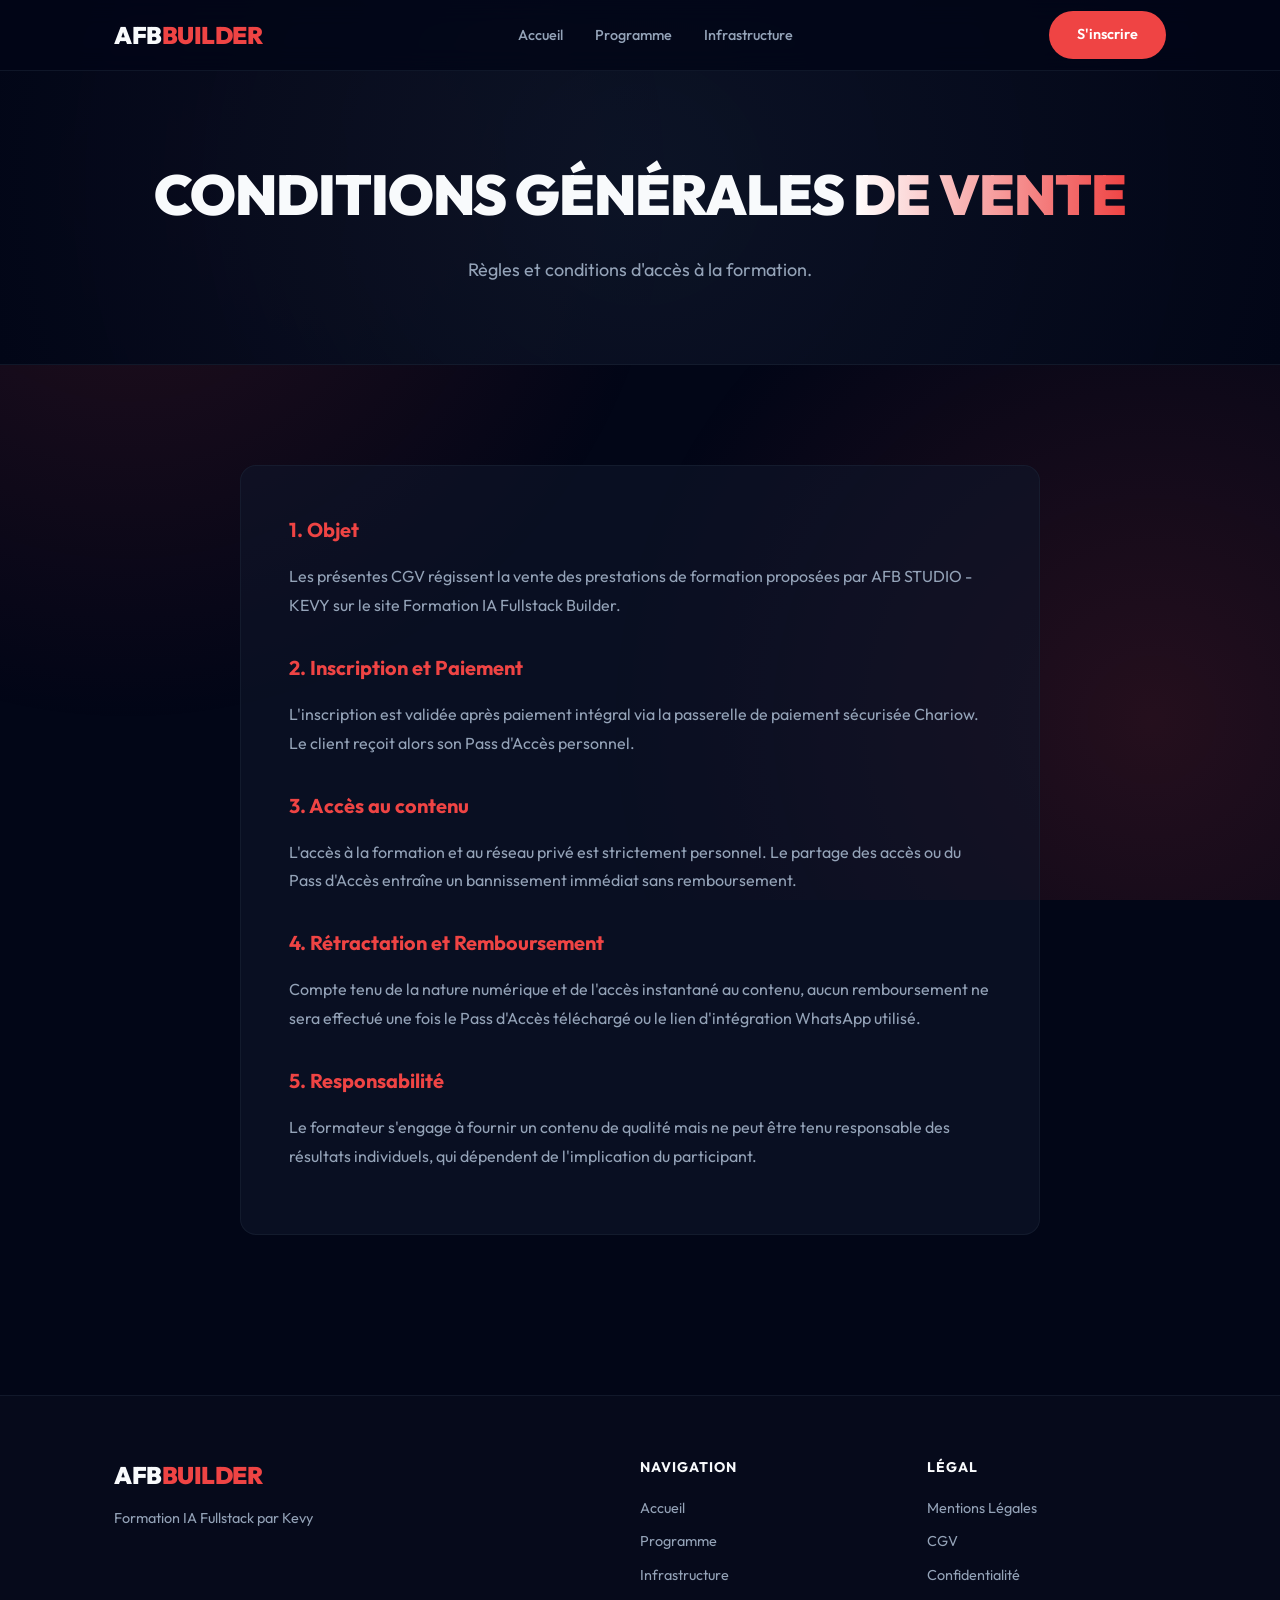
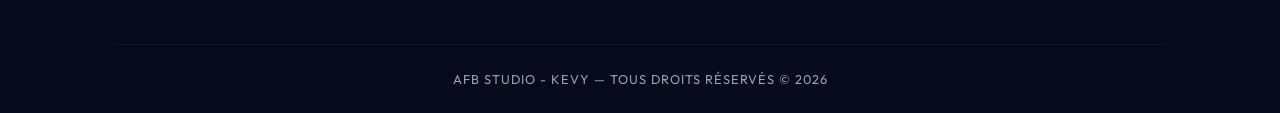
==== cgv.html @ ed89f9b4 "feat: add legal pages and update footer navigation links across the site" ====
<!DOCTYPE html>
<html lang="fr">
<head>
    <meta charset="UTF-8">
    <meta name="viewport" content="width=device-width, initial-scale=1.0">
    <title>CGV | Formation IA Fullstack Builder</title>
    
    <link rel="preconnect" href="https://fonts.googleapis.com">
    <link rel="preconnect" href="https://fonts.gstatic.com" crossorigin>
    <link href="https://fonts.googleapis.com/css2?family=Outfit:wght@100;300;400;600;700;900&display=swap" rel="stylesheet">
    
    <link rel="stylesheet" href="css/style.css">
    <link href="https://fonts.googleapis.com/icon?family=Material+Icons" rel="stylesheet">
    <link rel="icon" type="image/png" href="logo.png">
</head>
<body>
    <nav class="navbar">
        <div class="nav-container">
            <a href="index.html" class="nav-logo">AFB<span>Builder</span></a>
            <ul class="nav-links">
                <li><a href="index.html">Accueil</a></li>
                <li><a href="programme.html">Programme</a></li>
                <li><a href="infrastructure.html">Infrastructure</a></li>
            </ul>
            <a href="index.html#inscription" class="btn-primary">S'inscrire</a>
        </div>
    </nav>

    <header class="page-header">
        <div class="container">
            <h1 class="page-title">CONDITIONS GÉNÉRALES <span class="text-gradient">DE VENTE</span></h1>
            <p class="page-subtitle">Règles et conditions d'accès à la formation.</p>
        </div>
    </header>

    <main>
        <section class="section">
            <div class="container">
                <div class="legal-content">
                    <h3>1. Objet</h3>
                    <p>Les présentes CGV régissent la vente des prestations de formation proposées par AFB STUDIO - KEVY sur le site Formation IA Fullstack Builder.</p>

                    <h3>2. Inscription et Paiement</h3>
                    <p>L'inscription est validée après paiement intégral via la passerelle de paiement sécurisée Chariow. Le client reçoit alors son Pass d'Accès personnel.</p>

                    <h3>3. Accès au contenu</h3>
                    <p>L'accès à la formation et au réseau privé est strictement personnel. Le partage des accès ou du Pass d'Accès entraîne un bannissement immédiat sans remboursement.</p>

                    <h3>4. Rétractation et Remboursement</h3>
                    <p>Compte tenu de la nature numérique et de l'accès instantané au contenu, aucun remboursement ne sera effectué une fois le Pass d'Accès téléchargé ou le lien d'intégration WhatsApp utilisé.</p>

                    <h3>5. Responsabilité</h3>
                    <p>Le formateur s'engage à fournir un contenu de qualité mais ne peut être tenu responsable des résultats individuels, qui dépendent de l'implication du participant.</p>
                </div>
            </div>
        </section>
    </main>

    <footer class="footer">
        <div class="container">
            <div class="footer-content">
                <div class="footer-brand">
                    <a href="index.html" class="nav-logo">AFB<span>Builder</span></a>
                    <p>Formation IA Fullstack par Kevy</p>
                </div>
                <div class="footer-links">
                    <h4>Navigation</h4>
                    <ul>
                        <li><a href="index.html">Accueil</a></li>
                        <li><a href="programme.html">Programme</a></li>
                        <li><a href="infrastructure.html">Infrastructure</a></li>
                    </ul>
                </div>
                <div class="footer-links">
                    <h4>Légal</h4>
                    <ul>
                        <li><a href="mentions-legales.html">Mentions Légales</a></li>
                        <li><a href="cgv.html">CGV</a></li>
                        <li><a href="confidentialite.html">Confidentialité</a></li>
                    </ul>
                </div>
            </div>
            <div class="footer-bottom">
                <p>AFB STUDIO - KEVY — TOUS DROITS RÉSERVÉS © 2026</p>
            </div>
        </div>
    </footer>

    <script src="js/main.js"></script>
</body>
</html>
---- css/style.css ----
:root {
    --primary: #ef4444;
    --primary-hover: #dc2626;
    --bg-dark: #020617;
    --bg-card: rgba(15, 23, 42, 0.6);
    --text-light: #f8fafc;
    --text-muted: #94a3b8;
    --border-color: rgba(30, 41, 59, 0.5);
    --glass-border: rgba(255, 255, 255, 0.05);
    --accent-glow: rgba(239, 68, 68, 0.15);
    --radius-lg: 16px;
    --radius-md: 8px;
    --transition-base: all 0.3s cubic-bezier(0.4, 0, 0.2, 1);
}

* {
    margin: 0;
    padding: 0;
    box-sizing: border-box;
}

html {
    scroll-behavior: smooth;
}

body {
    font-family: 'Outfit', sans-serif;
    background-color: var(--bg-dark);
    color: var(--text-light);
    line-height: 1.6;
    overflow-x: hidden;
}

body::before {
    content: '';
    position: fixed;
    top: 0;
    left: 0;
    width: 100%;
    height: 100%;
    background: 
        radial-gradient(circle at 10% 20%, var(--accent-glow) 0%, transparent 40%),
        radial-gradient(circle at 90% 80%, var(--accent-glow) 0%, transparent 40%);
    z-index: -1;
    pointer-events: none;
}

a {
    text-decoration: none;
    color: inherit;
}

.container {
    max-width: 1100px;
    margin: 0 auto;
    padding: 0 24px;
}

/* Navbar */
.navbar {
    position: fixed;
    top: 0;
    left: 0;
    right: 0;
    z-index: 1000;
    background: rgba(2, 6, 23, 0.8);
    backdrop-filter: blur(12px);
    -webkit-backdrop-filter: blur(12px);
    border-bottom: 1px solid var(--border-color);
}

.nav-container {
    max-width: 1100px;
    margin: 0 auto;
    padding: 0 24px;
    display: flex;
    align-items: center;
    justify-content: space-between;
    height: 70px;
}

.nav-logo {
    font-size: 1.5rem;
    font-weight: 900;
    text-transform: uppercase;
    letter-spacing: -0.5px;
}

.nav-logo span {
    color: var(--primary);
}

.nav-links {
    display: flex;
    list-style: none;
    gap: 32px;
}

.nav-links a {
    font-size: 0.9rem;
    font-weight: 500;
    color: var(--text-muted);
    transition: var(--transition-base);
}

.nav-links a:hover,
.nav-links a.active {
    color: var(--text-light);
}

/* Buttons */
.btn-primary {
    display: inline-block;
    background: var(--primary);
    color: #fff;
    padding: 12px 28px;
    border-radius: 100px;
    font-weight: 600;
    font-size: 0.9rem;
    transition: var(--transition-base);
}

.btn-primary:hover {
    background: var(--primary-hover);
    transform: translateY(-2px);
}

.btn-secondary {
    display: inline-block;
    border: 1px solid var(--border-color);
    color: var(--text-light);
    padding: 12px 28px;
    border-radius: 100px;
    font-weight: 600;
    font-size: 0.9rem;
    transition: var(--transition-base);
}

.btn-secondary:hover {
    border-color: var(--text-light);
}

.btn-large {
    padding: 16px 40px;
    font-size: 1.1rem;
}

/* Hero */
.hero {
    min-height: 100vh;
    display: flex;
    align-items: center;
    justify-content: center;
    text-align: center;
    padding: 100px 24px 80px;
    background: radial-gradient(circle at center, rgba(15, 23, 42, 0.8) 0%, var(--bg-dark) 100%);
}

.hero-content {
    max-width: 800px;
}

.instructor-badge {
    display: inline-block;
    border: 1px solid var(--primary);
    color: var(--primary);
    padding: 8px 24px;
    border-radius: 100px;
    font-size: 0.75rem;
    font-weight: 700;
    text-transform: uppercase;
    letter-spacing: 3px;
    margin-bottom: 32px;
    background: rgba(239, 68, 68, 0.05);
}

.hero-title {
    font-size: clamp(2.5rem, 10vw, 4.5rem);
    font-weight: 900;
    line-height: 1.1;
    text-transform: uppercase;
    margin-bottom: 24px;
    letter-spacing: -2px;
}

.text-gradient {
    background: linear-gradient(to right, #fff, var(--primary));
    -webkit-background-clip: text;
    -webkit-text-fill-color: transparent;
}

.subtitle {
    color: var(--text-muted);
    font-size: 1.25rem;
    max-width: 600px;
    margin: 0 auto 40px;
    font-weight: 300;
}

.hero-cta {
    display: flex;
    gap: 16px;
    justify-content: center;
    flex-wrap: wrap;
}

/* Page Header */
.page-header {
    padding: 150px 24px 80px;
    text-align: center;
    background: radial-gradient(circle at center, rgba(15, 23, 42, 0.8) 0%, var(--bg-dark) 100%);
    border-bottom: 1px solid var(--border-color);
}

.page-title {
    font-size: clamp(2rem, 8vw, 3.5rem);
    font-weight: 900;
    text-transform: uppercase;
    margin-bottom: 16px;
    letter-spacing: -1px;
}

.page-subtitle {
    color: var(--text-muted);
    font-size: 1.125rem;
}

/* Sections */
.section {
    padding: 100px 0;
}

.section.dark {
    background: rgba(255, 255, 255, 0.02);
}

.section-title {
    text-align: center;
    font-size: 1.75rem;
    font-weight: 800;
    text-transform: uppercase;
    letter-spacing: 4px;
    margin-bottom: 48px;
}

.section-title span {
    color: var(--primary);
}

/* Features Grid */
.features-grid {
    display: grid;
    grid-template-columns: repeat(auto-fit, minmax(250px, 1fr));
    gap: 24px;
}

.feature-card {
    background: var(--bg-card);
    border: 1px solid var(--border-color);
    border-radius: var(--radius-lg);
    padding: 32px;
    text-align: center;
    transition: var(--transition-base);
}

.feature-card:hover {
    transform: translateY(-5px);
    border-color: var(--primary);
}

.feature-icon {
    font-size: 2.5rem;
    margin-bottom: 16px;
}

.feature-card h3 {
    font-size: 1.125rem;
    font-weight: 700;
    margin-bottom: 12px;
}

.feature-card p {
    color: var(--text-muted);
    font-size: 0.95rem;
}

/* Phases Preview */
.phases-preview {
    display: grid;
    grid-template-columns: repeat(auto-fit, minmax(200px, 1fr));
    gap: 20px;
}

.phase-card {
    background: var(--bg-card);
    border: 1px solid var(--border-color);
    border-radius: var(--radius-lg);
    padding: 24px;
    text-align: center;
    transition: var(--transition-base);
}

.phase-card:hover {
    border-color: rgba(239, 68, 68, 0.5);
}

.phase-card.highlight {
    border-color: var(--primary);
    background: rgba(239, 68, 68, 0.1);
}

.phase-num {
    display: block;
    font-size: 2rem;
    font-weight: 900;
    color: var(--primary);
    margin-bottom: 12px;
}

.phase-card h3 {
    font-size: 1rem;
    font-weight: 700;
    margin-bottom: 8px;
}

.phase-card p {
    color: var(--text-muted);
    font-size: 0.875rem;
}

/* Workflow Cards */
.workflow-cards {
    display: grid;
    grid-template-columns: repeat(auto-fit, minmax(220px, 1fr));
    gap: 24px;
}

.workflow-step {
    text-align: center;
    padding: 24px;
}

.step-number {
    display: inline-flex;
    align-items: center;
    justify-content: center;
    width: 50px;
    height: 50px;
    border-radius: 50%;
    background: var(--primary);
    color: #fff;
    font-size: 1.25rem;
    font-weight: 900;
    margin-bottom: 16px;
}

.workflow-step h3 {
    font-size: 1.125rem;
    font-weight: 700;
    margin-bottom: 8px;
}

.workflow-step p {
    color: var(--text-muted);
    font-size: 0.9rem;
}

/* How It Works Section */
.how-it-works {
    margin-bottom: 60px;
    text-align: left;
}

.how-title {
    font-size: 1.5rem;
    font-weight: 800;
    text-transform: uppercase;
    letter-spacing: 2px;
    color: var(--primary);
    margin-bottom: 40px;
    text-align: center;
}

.how-steps {
    display: grid;
    grid-template-columns: repeat(auto-fit, minmax(240px, 1fr));
    gap: 30px;
}

.how-step {
    background: var(--bg-card);
    border: 1px solid var(--border-color);
    border-radius: var(--radius-lg);
    padding: 30px;
    display: flex;
    flex-direction: column;
    gap: 20px;
    transition: var(--transition-base);
    position: relative;
    overflow: hidden;
}

.how-step::before {
    content: '';
    position: absolute;
    top: 0;
    left: 0;
    width: 100%;
    height: 4px;
    background: var(--primary);
    opacity: 0.3;
}

.how-step:hover {
    transform: translateY(-5px);
    border-color: var(--primary);
    box-shadow: 0 10px 30px rgba(0, 0, 0, 0.3);
}

.how-step:hover::before {
    opacity: 1;
}

.how-step-num {
    width: 40px;
    height: 40px;
    background: var(--primary);
    color: #fff;
    border-radius: 50%;
    display: flex;
    align-items: center;
    justify-content: center;
    font-weight: 900;
    font-size: 1.2rem;
    flex-shrink: 0;
    box-shadow: 0 4px 10px rgba(239, 68, 68, 0.4);
}

.how-step-content h4 {
    font-size: 1.1rem;
    font-weight: 700;
    margin-bottom: 12px;
    color: var(--text-light);
}

.how-step-content p {
    font-size: 0.9rem;
    color: var(--text-muted);
    line-height: 1.6;
}

/* CTA Section */
.cta-section {
    text-align: center;
    background: linear-gradient(to bottom, transparent, rgba(239, 68, 68, 0.1));
}

.cta-text {
    font-size: 1.125rem;
    color: var(--text-muted);
    margin-bottom: 32px;
}

.center {
    text-align: center;
}

/* Modules (Programme Page) */
.module {
    background: var(--bg-card);
    border: 1px solid var(--border-color);
    border-radius: var(--radius-lg);
    margin-bottom: 40px;
    overflow: hidden;
}

.module-header {
    padding: 24px 32px;
    display: flex;
    align-items: center;
    gap: 20px;
    border-bottom: 1px solid var(--border-color);
}

.module-header.phase-1 { background: rgba(59, 130, 246, 0.1); border-left: 4px solid #3b82f6; }
.module-header.phase-2 { background: rgba(34, 197, 94, 0.1); border-left: 4px solid #22c55e; }
.module-header.phase-3 { background: rgba(168, 85, 247, 0.1); border-left: 4px solid #a855f7; }
.module-header.phase-4 { background: rgba(251, 146, 60, 0.1); border-left: 4px solid #fb923c; }
.module-header.phase-5 { background: rgba(239, 68, 68, 0.1); border-left: 4px solid var(--primary); }

.module-badge {
    font-size: 0.75rem;
    font-weight: 900;
    background: rgba(255, 255, 255, 0.1);
    padding: 4px 12px;
    border-radius: 4px;
}

.module-header h2 {
    font-size: 1.25rem;
    font-weight: 700;
}

.module-body {
    padding: 32px;
}

.module-intro {
    color: var(--text-muted);
    margin-bottom: 24px;
    font-size: 1rem;
}

.lesson-card {
    background: rgba(255, 255, 255, 0.03);
    border-radius: var(--radius-md);
    margin-bottom: 20px;
    overflow: hidden;
}

.lesson-card:last-child {
    margin-bottom: 0;
}

.lesson-card.critical {
    border: 1px solid #7f1d1d;
    background: rgba(127, 29, 29, 0.1);
}

.lesson-header {
    display: flex;
    align-items: center;
    gap: 16px;
    padding: 20px 24px;
    background: rgba(255, 255, 255, 0.02);
}

.lesson-number {
    width: 36px;
    height: 36px;
    display: flex;
    align-items: center;
    justify-content: center;
    background: var(--primary);
    border-radius: 50%;
    font-weight: 900;
    font-size: 0.875rem;
}

.lesson-header h3 {
    font-size: 1.125rem;
    font-weight: 700;
    flex: 1;
}

.security-tag {
    font-size: 0.65rem;
    font-weight: 800;
    text-transform: uppercase;
    background: #450a0a;
    color: #fca5a5;
    padding: 4px 10px;
    border-radius: 4px;
    border: 1px solid #7f1d1d;
}

.lesson-content {
    padding: 20px 24px;
}

.lesson-content p {
    color: var(--text-muted);
    margin-bottom: 16px;
}

.lesson-objectives {
    list-style: none;
}

.lesson-objectives li {
    position: relative;
    padding-left: 24px;
    margin-bottom: 8px;
    color: var(--text-muted);
    font-size: 0.9rem;
}

.lesson-objectives li::before {
    content: '✓';
    position: absolute;
    left: 0;
    color: var(--primary);
    font-weight: 900;
}

/* Infrastructure Page - Workflow Process */
.workflow-process {
    display: flex;
    flex-direction: column;
    gap: 24px;
}

.workflow-step-card {
    display: flex;
    align-items: flex-start;
    gap: 24px;
    background: var(--bg-card);
    border: 1px solid var(--border-color);
    border-radius: var(--radius-lg);
    padding: 24px;
}

.step-icon {
    font-size: 1.5rem;
    font-weight: 900;
    color: var(--primary);
    width: 50px;
    height: 50px;
    display: flex;
    align-items: center;
    justify-content: center;
    background: rgba(239, 68, 68, 0.1);
    border-radius: var(--radius-md);
    flex-shrink: 0;
}

.step-content {
    flex: 1;
}

.step-content h3 {
    font-size: 1.125rem;
    font-weight: 700;
    margin-bottom: 4px;
}

.step-content p {
    color: var(--primary);
    font-weight: 600;
    margin-bottom: 12px;
}

.step-content ul {
    list-style: none;
}

.step-content ul li {
    color: var(--text-muted);
    font-size: 0.9rem;
    margin-bottom: 4px;
}

/* Timeline */
.timeline {
    display: flex;
    flex-direction: column;
    gap: 24px;
}

.timeline-item {
    display: flex;
    gap: 24px;
    align-items: flex-start;
}

.timeline-date {
    text-align: center;
    min-width: 120px;
    padding: 16px;
    background: var(--bg-card);
    border-radius: var(--radius-md);
    border: 1px solid var(--border-color);
}

.timeline-date .day {
    display: block;
    font-weight: 700;
    font-size: 0.875rem;
    color: var(--text-light);
}

.timeline-date .time {
    display: block;
    font-size: 0.75rem;
    color: var(--primary);
    font-weight: 600;
}

.timeline-content {
    flex: 1;
    padding: 20px 24px;
    background: var(--bg-card);
    border-radius: var(--radius-md);
    border: 1px solid var(--border-color);
}

.timeline-content.highlight {
    border-color: var(--primary);
    background: rgba(239, 68, 68, 0.05);
}

.timeline-content.deadline {
    border-color: #ef4444;
    background: rgba(239, 68, 68, 0.1);
}

.timeline-content h3 {
    font-size: 1.125rem;
    font-weight: 700;
    margin-bottom: 8px;
}

.timeline-content p {
    color: var(--text-muted);
    font-size: 0.9rem;
}

.event-tag {
    display: inline-block;
    font-size: 0.65rem;
    font-weight: 800;
    text-transform: uppercase;
    padding: 4px 10px;
    border-radius: 4px;
    margin-top: 12px;
    background: rgba(239, 68, 68, 0.2);
    color: var(--primary);
}

.deadline-tag {
    background: rgba(239, 68, 68, 0.3);
    color: #fff;
}

/* Platform Features */
.platform-features {
    display: grid;
    grid-template-columns: repeat(auto-fit, minmax(250px, 1fr));
    gap: 24px;
}

.platform-card {
    background: var(--bg-card);
    border: 1px solid var(--border-color);
    border-radius: var(--radius-lg);
    padding: 24px;
    text-align: center;
}

.platform-icon {
    font-size: 2rem;
    margin-bottom: 16px;
}

.platform-card h3 {
    font-size: 1.125rem;
    font-weight: 700;
    margin-bottom: 8px;
}

.platform-card p {
    color: var(--text-muted);
    font-size: 0.9rem;
}

/* Tools Grid */
.tools-grid {
    display: grid;
    grid-template-columns: repeat(auto-fit, minmax(180px, 1fr));
    gap: 20px;
}

.tool-card {
    background: var(--bg-card);
    border: 1px solid var(--border-color);
    border-radius: var(--radius-md);
    padding: 24px;
    text-align: center;
    transition: var(--transition-base);
}

.tool-card:hover {
    border-color: var(--primary);
}

.tool-logo {
    font-size: 2rem;
    margin-bottom: 12px;
}

.tool-card h3 {
    font-size: 1rem;
    font-weight: 700;
    margin-bottom: 4px;
}

.tool-card p {
    color: var(--text-muted);
    font-size: 0.8rem;
}

/* Footer */
.footer {
    background: rgba(255, 255, 255, 0.02);
    border-top: 1px solid var(--border-color);
    padding: 60px 0 24px;
    margin-top: 60px;
}

.footer-content {
    display: grid;
    grid-template-columns: 2fr 1fr 1fr;
    gap: 48px;
    margin-bottom: 48px;
}

.footer-brand {
    text-align: left;
}

.footer-brand .nav-logo {
    display: inline-block;
    margin-bottom: 12px;
}

.footer-brand p {
    color: var(--text-muted);
    font-size: 0.9rem;
}

.footer-links h4 {
    font-size: 0.875rem;
    font-weight: 700;
    text-transform: uppercase;
    letter-spacing: 1px;
    margin-bottom: 16px;
}

.footer-links ul {
    list-style: none;
}

.footer-links li {
    margin-bottom: 8px;
}

.footer-links a {
    color: var(--text-muted);
    font-size: 0.9rem;
    transition: var(--transition-base);
}

.footer-links a:hover {
    color: var(--text-light);
}

.footer-bottom {
    text-align: center;
    padding-top: 24px;
    border-top: 1px solid var(--border-color);
    color: var(--text-muted);
    font-size: 0.8rem;
    letter-spacing: 1px;
    text-transform: uppercase;
}

/* Scroll to Top */
.scroll-to-top {
    position: fixed;
    bottom: 24px;
    right: 24px;
    width: 48px;
    height: 48px;
    background: var(--primary);
    border-radius: 50%;
    display: flex;
    align-items: center;
    justify-content: center;
    cursor: pointer;
    opacity: 0;
    visibility: hidden;
    transform: translateY(20px);
    transition: var(--transition-base);
    z-index: 999;
    box-shadow: 0 4px 20px rgba(239, 68, 68, 0.3);
}

.scroll-to-top.visible {
    opacity: 1;
    visibility: visible;
    transform: translateY(0);
}

.scroll-to-top:hover {
    background: var(--primary-hover);
    transform: translateY(-4px);
}

.scroll-to-top .material-icons {
    font-size: 24px;
    color: #fff;
}

/* Animations */
@keyframes fadeInUp {
    from {
        opacity: 0;
        transform: translateY(30px);
    }
    to {
        opacity: 1;
        transform: translateY(0);
    }
}

.hero-content,
.section {
    animation: fadeInUp 0.8s ease-out;
}

/* Responsive */
@media (max-width: 768px) {
    .nav-links {
        display: none;
    }
    
    .hero-title {
        font-size: 2.5rem;
    }
    
    .page-header {
        padding: 120px 24px 60px;
    }
    
    .section {
        padding: 60px 0;
    }
    
    .workflow-step-card {
        flex-direction: column;
    }
    
    .step-arrow {
        display: none;
    }
    
    .timeline-item {
        flex-direction: column;
    }
    
    .timeline-date {
        min-width: auto;
    }
    
    .footer-content {
        grid-template-columns: 1fr;
        gap: 32px;
    }
    
    .footer-brand {
        text-align: center;
    }
}

/* Legal Content Pages */
.legal-content {
    max-width: 800px;
    margin: 0 auto;
    background: var(--bg-card);
    border: 1px solid var(--border-color);
    border-radius: var(--radius-lg);
    padding: 48px;
}

.legal-content h3 {
    font-size: 1.25rem;
    font-weight: 700;
    margin: 32px 0 16px;
    color: var(--primary);
}

.legal-content h3:first-child {
    margin-top: 0;
}

.legal-content p {
    color: var(--text-muted);
    margin-bottom: 16px;
    line-height: 1.8;
}

.legal-content ul {
    list-style: none;
    margin-bottom: 24px;
}

.legal-content ul li {
    position: relative;
    padding-left: 24px;
    color: var(--text-muted);
    margin-bottom: 12px;
}

.legal-content ul li::before {
    content: '→';
    position: absolute;
    left: 0;
    color: var(--primary);
    font-weight: 900;
}

/* Toast System Styles */
.toast-container {
    position: fixed;
    top: 24px;
    right: 24px;
    z-index: 9999;
    display: flex;
    flex-direction: column;
    gap: 12px;
    pointer-events: none;
}

.toast {
    background: var(--bg-card);
    backdrop-filter: blur(12px);
    border: 1px solid var(--border-color);
    border-radius: var(--radius-md);
    padding: 16px 24px;
    display: flex;
    align-items: center;
    gap: 12px;
    box-shadow: 0 10px 40px rgba(0, 0, 0, 0.4);
    transform: translateX(100px);
    opacity: 0;
    transition: var(--transition-base);
    pointer-events: auto;
    max-width: 360px;
}

.toast.visible {
    transform: translateX(0);
    opacity: 1;
}

.toast-success { border-left: 4px solid #22c55e; }
.toast-error { border-left: 4px solid #ef4444; }
.toast-info { border-left: 4px solid #3b82f6; }

.toast-icon {
    font-size: 1.25rem;
}

.toast-success .toast-icon { color: #22c55e; }
.toast-error .toast-icon { color: #ef4444; }
.toast-info .toast-icon { color: #3b82f6; }

.toast-message {
    font-size: 0.9rem;
    font-weight: 500;
}
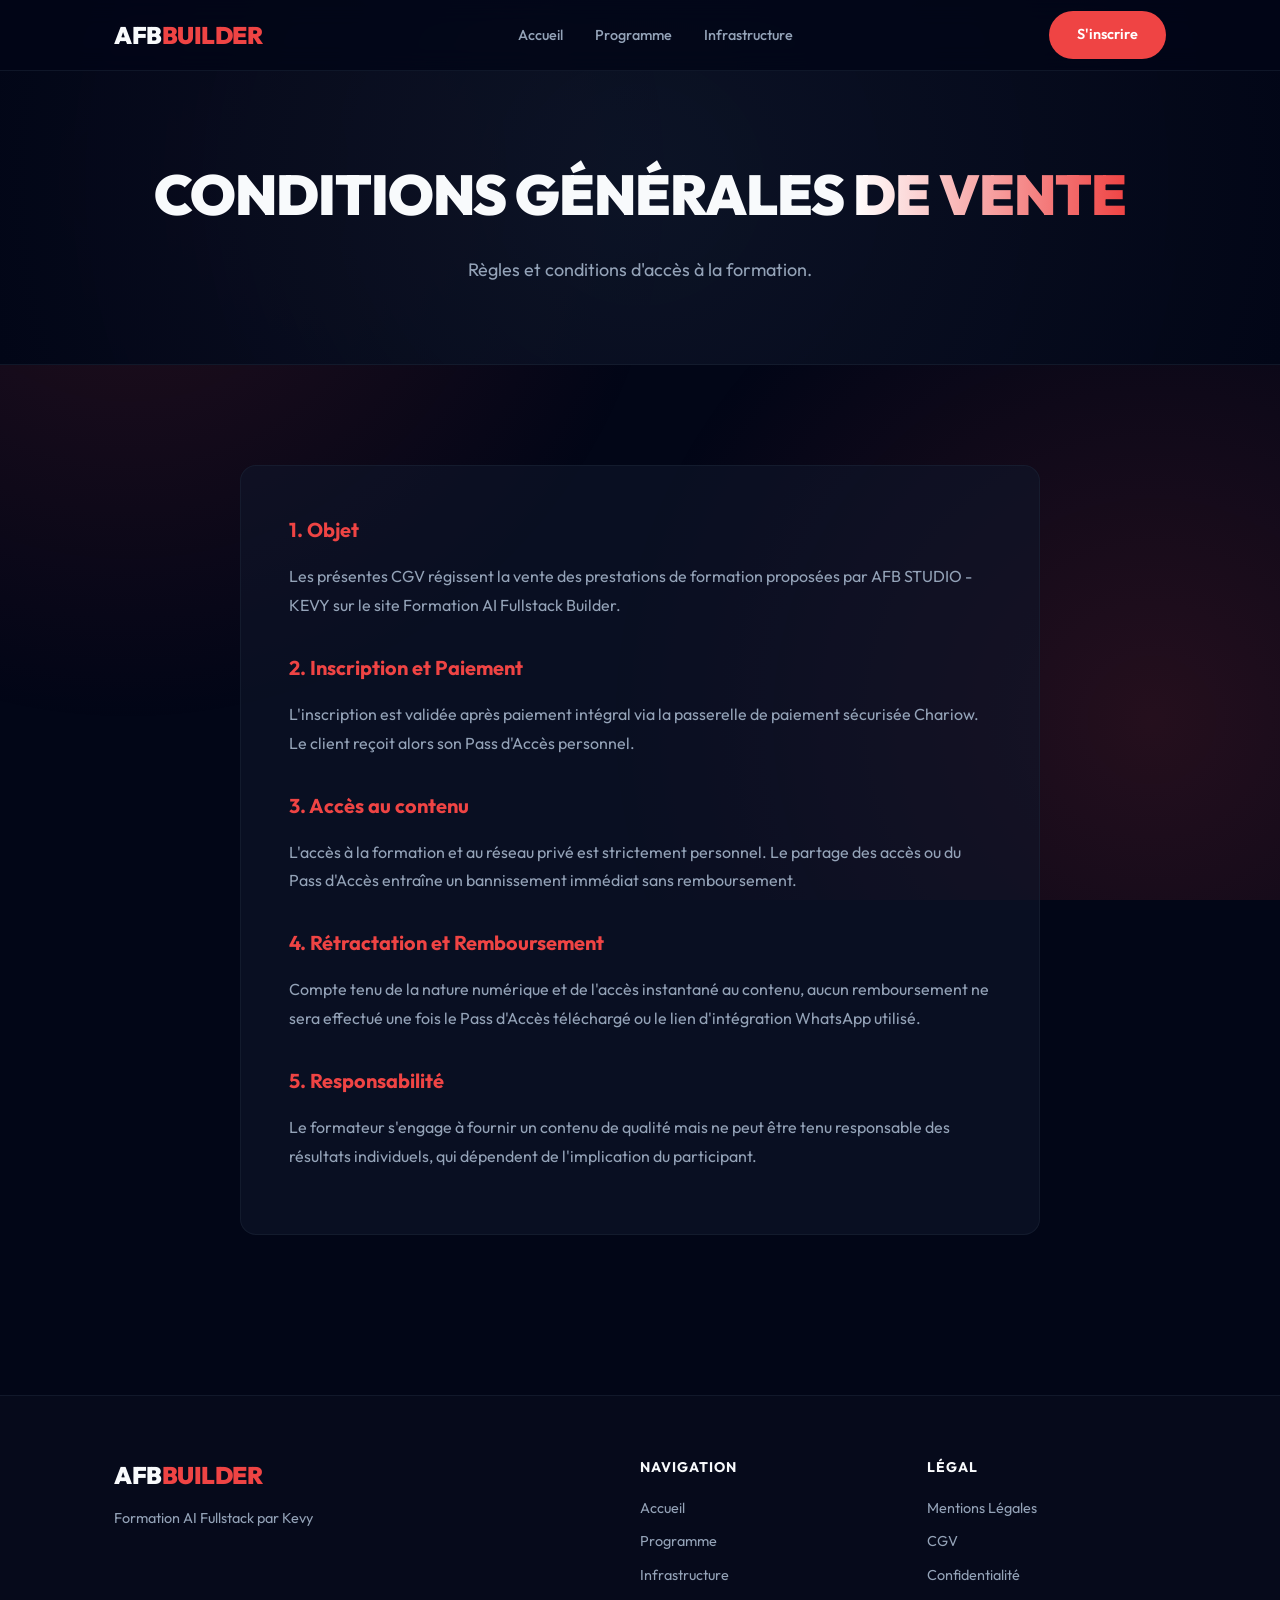
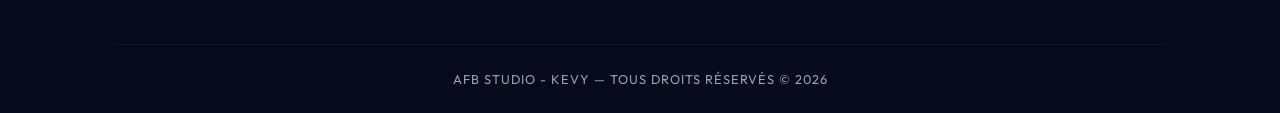
==== commit 8aa2a50d: "Premier test" ====
--- a/cgv.html
+++ b/cgv.html
@@ -3,7 +3,7 @@
 <head>
     <meta charset="UTF-8">
     <meta name="viewport" content="width=device-width, initial-scale=1.0">
-    <title>CGV | Formation IA Fullstack Builder</title>
+    <title>CGV | Formation AI Fullstack Builder</title>
     
     <link rel="preconnect" href="https://fonts.googleapis.com">
     <link rel="preconnect" href="https://fonts.gstatic.com" crossorigin>
@@ -38,7 +38,7 @@
             <div class="container">
                 <div class="legal-content">
                     <h3>1. Objet</h3>
-                    <p>Les présentes CGV régissent la vente des prestations de formation proposées par AFB STUDIO - KEVY sur le site Formation IA Fullstack Builder.</p>
+                    <p>Les présentes CGV régissent la vente des prestations de formation proposées par AFB STUDIO - KEVY sur le site Formation AI Fullstack Builder.</p>
 
                     <h3>2. Inscription et Paiement</h3>
                     <p>L'inscription est validée après paiement intégral via la passerelle de paiement sécurisée Chariow. Le client reçoit alors son Pass d'Accès personnel.</p>
@@ -61,7 +61,7 @@
             <div class="footer-content">
                 <div class="footer-brand">
                     <a href="index.html" class="nav-logo">AFB<span>Builder</span></a>
-                    <p>Formation IA Fullstack par Kevy</p>
+                    <p>Formation AI Fullstack par Kevy</p>
                 </div>
                 <div class="footer-links">
                     <h4>Navigation</h4>
--- a/css/style.css
+++ b/css/style.css
@@ -181,12 +181,30 @@
     text-transform: uppercase;
     margin-bottom: 24px;
     letter-spacing: -2px;
+    animation: titleFloat 5s ease-in-out infinite;
+}
+
+@keyframes titleFloat {
+    0%, 100% {
+        transform: translateY(0);
+        text-shadow: 0 0 0 rgba(239, 68, 68, 0);
+    }
+    50% {
+        transform: translateY(-10px);
+        text-shadow: 0 15px 30px rgba(239, 68, 68, 0.2);
+    }
 }
 
 .text-gradient {
-    background: linear-gradient(to right, #fff, var(--primary));
+    background: linear-gradient(90deg, #fff, var(--primary), #fff);
+    background-size: 200% auto;
     -webkit-background-clip: text;
     -webkit-text-fill-color: transparent;
+    animation: shimmer 3s linear infinite;
+}
+
+@keyframes shimmer {
+    to { background-position: 200% center; }
 }
 
 .subtitle {
@@ -398,7 +416,25 @@
     transition: var(--transition-base);
     position: relative;
     overflow: hidden;
-}
+    animation: waveMotion 4s ease-in-out infinite;
+}
+
+@keyframes waveMotion {
+    0%, 100% {
+        transform: translateY(0);
+        border-color: var(--border-color);
+    }
+    50% {
+        transform: translateY(-10px);
+        border-color: var(--primary);
+        box-shadow: 0 15px 35px rgba(239, 68, 68, 0.15);
+    }
+}
+
+.how-step:nth-child(1) { animation-delay: 0s; }
+.how-step:nth-child(2) { animation-delay: 0.4s; }
+.how-step:nth-child(3) { animation-delay: 0.8s; }
+.how-step:nth-child(4) { animation-delay: 1.2s; }
 
 .how-step::before {
     content: '';
@@ -412,9 +448,11 @@
 }
 
 .how-step:hover {
-    transform: translateY(-5px);
+    animation-play-state: paused; /* Permet à l'utilisateur de se concentrer sur une carte au survol */
+    transform: translateY(-15px) scale(1.02);
     border-color: var(--primary);
-    box-shadow: 0 10px 30px rgba(0, 0, 0, 0.3);
+    box-shadow: 0 20px 40px rgba(0, 0, 0, 0.4);
+    z-index: 10;
 }
 
 .how-step:hover::before {
